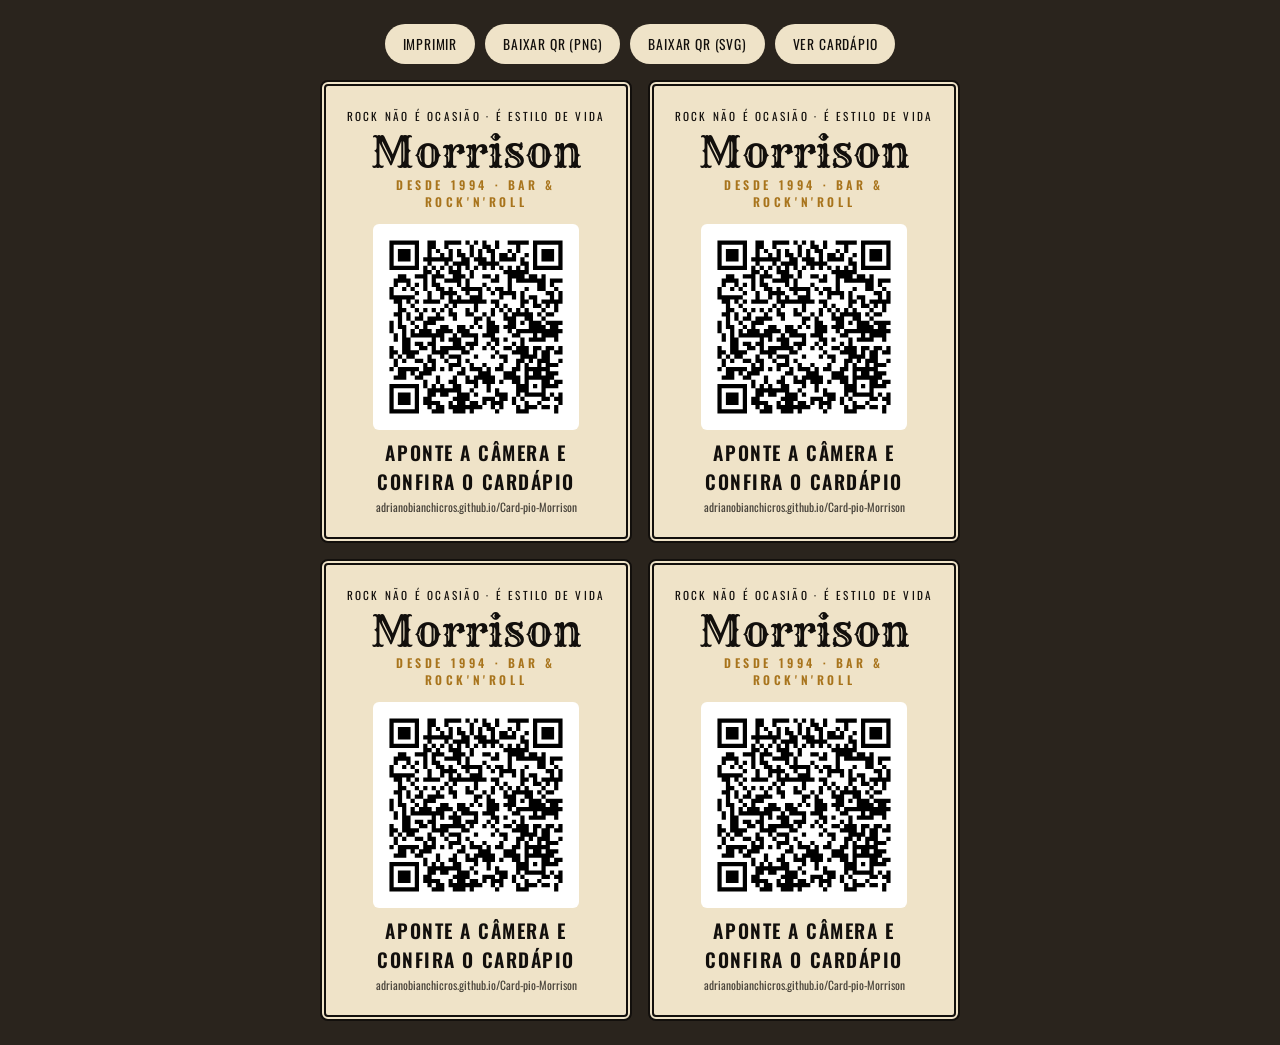
==== qrcode.html @ 03f8f648 "Cardápio digital Morrison Bar & Rock'n'Roll com QR Code Co-Authored-By: Claude Opus 5.5 <noreply@ant" ====
<!doctype html>
<html lang="pt-BR">
<head>
  <meta charset="utf-8">
  <meta name="viewport" content="width=device-width, initial-scale=1">
  <title>QR Code do Cardápio | Morrison</title>
  <link rel="icon" href="assets/favicon.svg" type="image/svg+xml">
  <link href="https://fonts.googleapis.com/css2?family=Rye&family=Oswald:wght@400;600&display=swap" rel="stylesheet">
  <style>
    :root { --ink:#120f0c; --paper:#efe3c8; --accent:#a8741c; }
    * { box-sizing:border-box; }
    body { margin:0; background:#2a241d; font-family:"Oswald",sans-serif; color:var(--ink);
           display:flex; flex-direction:column; align-items:center; gap:16px; padding:24px 16px; }
    .actions { display:flex; gap:10px; flex-wrap:wrap; justify-content:center; }
    .actions button, .actions a { font:inherit; padding:10px 18px; border-radius:999px; border:0; cursor:pointer;
           background:var(--paper); color:var(--ink); text-decoration:none; letter-spacing:.06em; text-transform:uppercase; font-size:.85rem; }
    .sheet { display:grid; grid-template-columns:repeat(auto-fit,minmax(260px,1fr)); max-width:640px; gap:16px; width:100%; }
    .card { background:var(--paper); border:6px double var(--ink); border-radius:8px; padding:22px 18px; text-align:center; }
    .tag { margin:0; text-transform:uppercase; letter-spacing:.2em; font-size:.7rem; }
    .name { font-family:"Rye",serif; font-size:2.6rem; line-height:1; margin:8px 0 2px; }
    .since { letter-spacing:.3em; font-size:.75rem; color:var(--accent); font-weight:600; }
    .qr { width:78%; max-width:240px; margin:14px auto 8px; display:block; background:#fff; padding:8px; border-radius:6px; }
    .cta { font-size:1.2rem; font-weight:600; text-transform:uppercase; letter-spacing:.08em; margin:6px 0 2px; }
    .url { font-size:.72rem; word-break:break-all; opacity:.75; margin:0; }
    @media print {
      body { background:#fff; padding:0; }
      .actions { display:none; }
      .sheet { gap:10mm; }
      .card { break-inside:avoid; }
    }
  </style>
</head>
<body>
  <div class="actions">
    <button type="button" onclick="window.print()">Imprimir</button>
    <a href="assets/qrcode.png" download="morrison-cardapio-qrcode.png">Baixar QR (PNG)</a>
    <a href="assets/qrcode.svg" download="morrison-cardapio-qrcode.svg">Baixar QR (SVG)</a>
    <a href="./">Ver cardápio</a>
  </div>
  <div class="sheet" id="sheet"></div>
  <template id="tpl">
    <div class="card">
      <p class="tag">Rock não é ocasião · É estilo de vida</p>
      <div class="name">Morrison</div>
      <div class="since">DESDE 1994 · BAR &amp; ROCK'N'ROLL</div>
      <img class="qr" src="assets/qrcode.svg" alt="QR Code para abrir o cardápio digital do Morrison">
      <p class="cta">Aponte a câmera e confira o cardápio</p>
      <p class="url">adrianobianchicros.github.io/Card-pio-Morrison</p>
    </div>
  </template>
  <script>
    var tpl = document.getElementById("tpl"), sheet = document.getElementById("sheet");
    for (var i = 0; i < 4; i++) sheet.appendChild(tpl.content.cloneNode(true));
  </script>
</body>
</html>
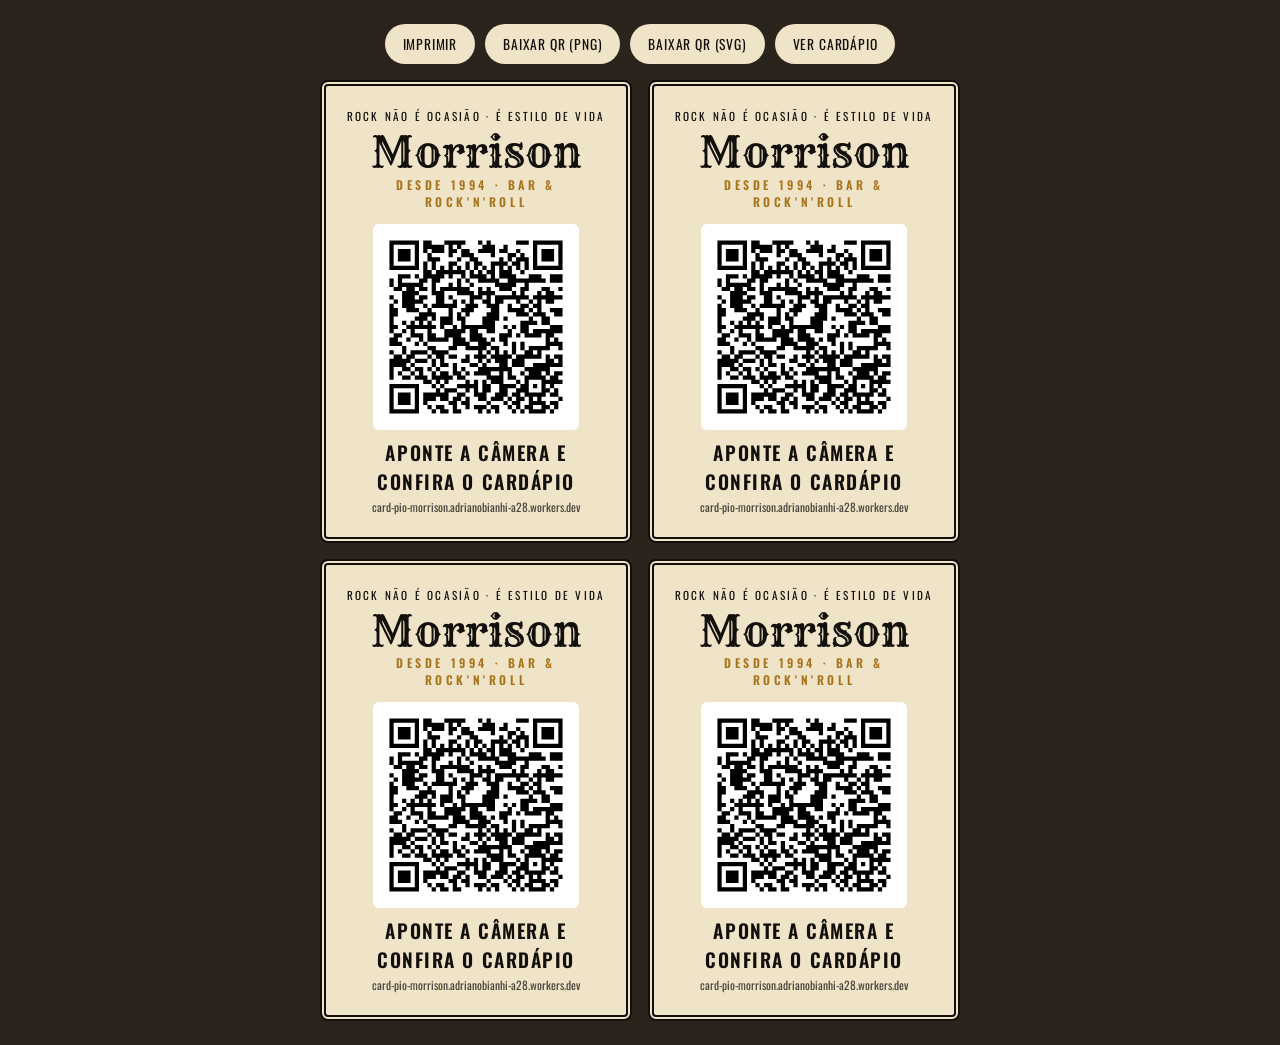
==== commit eb66d76e: "QR Code apontando para o site publicado na Cloudflare Co-Authored-By: Claude Opus 5.5 <noreply@anthr" ====
--- a/qrcode.html
+++ b/qrcode.html
@@ -45,7 +45,7 @@
       <div class="since">DESDE 1994 · BAR &amp; ROCK'N'ROLL</div>
       <img class="qr" src="assets/qrcode.svg" alt="QR Code para abrir o cardápio digital do Morrison">
       <p class="cta">Aponte a câmera e confira o cardápio</p>
-      <p class="url">adrianobianchicros.github.io/Card-pio-Morrison</p>
+      <p class="url">card-pio-morrison.adrianobianhi-a28.workers.dev</p>
     </div>
   </template>
   <script>
